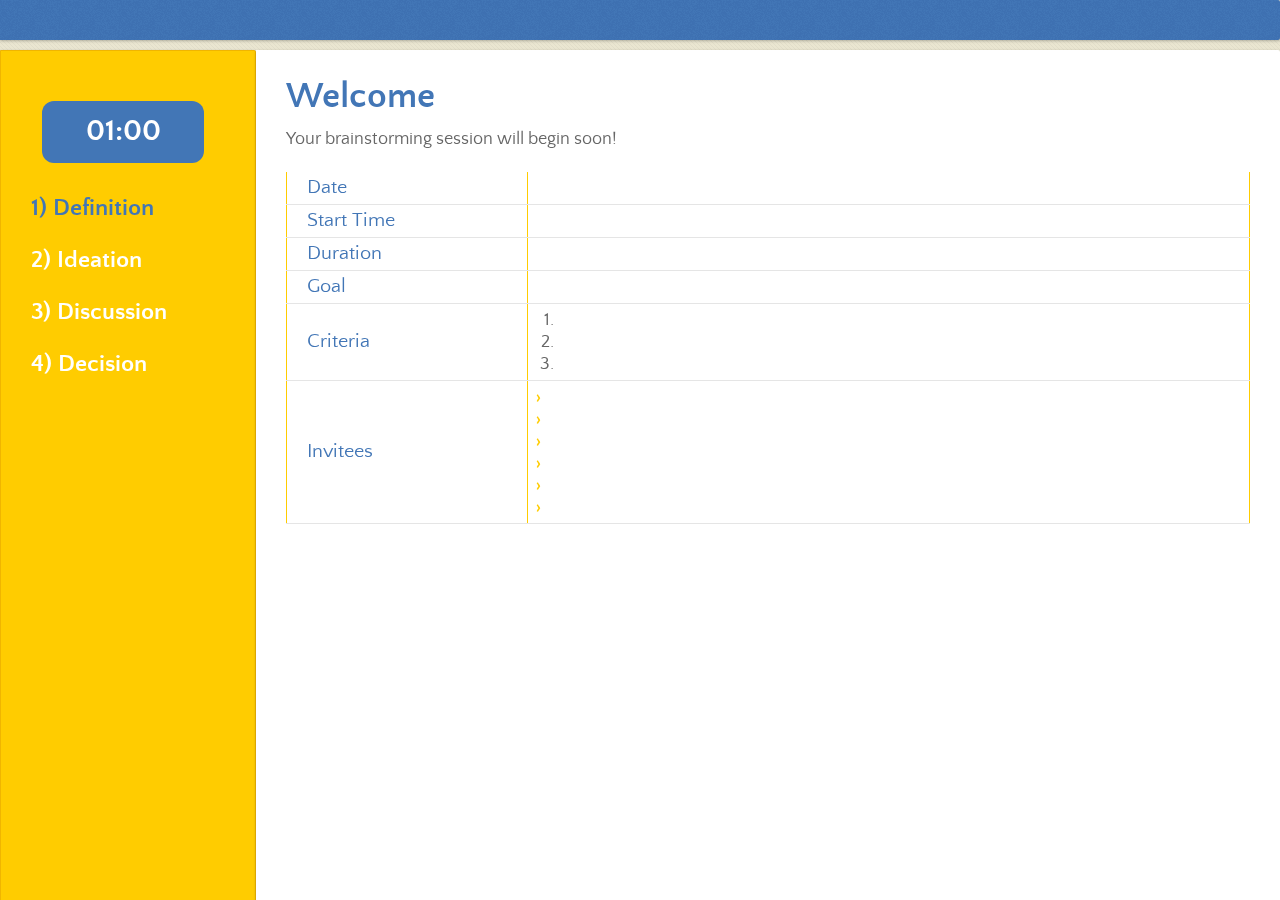
==== begin.html @ d7532181 "Create ideation page" ====
<!doctype html>
<html>
  <head>
    <meta charset="utf-8">
    <meta http-equiv="X-UA-Compatible" content="chrome=1">
    <title>Storm</title>
    <link rel="stylesheet" href="stylesheets/styles.css">
    <link rel="stylesheet" href="stylesheets/github-dark.css">
    <link rel="stylesheet" href="stylesheets/custom.css">
    <script src='https://cdn.firebase.com/js/client/2.2.1/firebase.js'></script>
    <script src="https://ajax.googleapis.com/ajax/libs/jquery/1.7.1/jquery.min.js"></script>
    <script src="javascripts/main.js"></script>
    <script src="javascripts/util.js"></script>
    <script src="javascripts/clock.js"></script>
    <!--[if lt IE 9]>
      <script src="//html5shiv.googlecode.com/svn/trunk/html5.js"></script>
    <![endif]-->
    <meta name="viewport" content="width=device-width, initial-scale=1, user-scalable=no">

  </head>
  <body>
    <div class="container">
      <div id="topbar">
        <span id="goal"></span>
      </div>
      <div id="sidebar">
        <div id="clock">01:00</div>
        <div id="definition" class="active stage">1) Definition</div>
        <div id="ideation" class="stage">2) Ideation</div>
        <div id="discussion" class="stage">3) Discussion</div>
        <div id="decision" class="stage">4) Decision</div>
      </div>
      <div id="main">
        <div id="section-title" class="section-title">Welcome</div>

        <div id="overview">
          Your brainstorming session will begin soon!
        </div>
        <br>

        <!-- Table of information -->
        <table class="info-table">
          <col width="25%">
          <tr>
            <td><label>Date</label></td>
            <td id="date"></td>
          </tr>
          <tr>
            <td><label>Start Time</label></td>
            <td id="time"></td>
          </tr>
          <tr>
            <td><label>Duration</label></td>
            <td id="duration"></td>
          </tr>
          <tr>
            <td><label>Goal</label></td>
            <td id="goal"></td>
          </tr>
          <tr>
            <td><label>Criteria</label></td>
            <td>
              <ol>
                <li id="criteria1"></li>
                <li id="criteria2"></li>
                <li id="criteria3"></li>
              </ol>
            </td>
          </tr>
          <tr>
            <td><label>Invitees</label></td>
            <td>
              <ul>
                <li id="email1"></li>
                <li id="email2"></li>
                <li id="email3"></li>
                <li id="email4"></li>
                <li id="email5"></li>
                <li id="email6"></li>
              </ul>
            </td>
          </tr>
        </table>

        <script>
          if (window.location.href.indexOf("creator=1") > -1) {
            $("#section-title").html("Success!");
            $("#overview").html(
              "Invite group members by sharing this link:<br>" + generateStormLink());
          }

          $("#definition").css("color", "#4276b6");

          var ref = new Firebase('https://sizzling-torch-4793.firebaseio.com/sessions/' + getFirebaseKey());

          ref.on("value", function(snapshot) {
            var session = snapshot.val();
            $("#date").html(session.date);
            $("#time").html(formatTime(session.time));
            initClock(session.time, session.duration);
            $("#duration").html(session.duration+" minutes");
            $("#goal").html(session.goal);
            $("#criteria1").html(session.criteria1);
            $("#criteria2").html(session.criteria2);
            $("#criteria3").html(session.criteria3);
            $("#email1").html(session.email1);
            $("#email2").html(session.email2);
            $("#email3").html(session.email3);
            $("#email4").html(session.email4);
            $("#email5").html(session.email5);
            $("#email6").html(session.email6);
          }, function (errorObject) {
            console.log("The read failed: " + errorObject.code);
          });
        </script>
      </div>
    </div>

    <div class="wrapper">

    </div>
    <!--[if !IE]><script>fixScale(document);</script><![endif]-->
    
  </body>
</html>
---- stylesheets/styles.css ----
/*
Leap Day for GitHub Pages
by Matt Graham
*/
@font-face {
  font-family: 'Quattrocento Sans';
  src: url("../fonts/quattrocentosans-bold-webfont.eot");
  src: url("../fonts/quattrocentosans-bold-webfont.eot?#iefix") format("embedded-opentype"), url("../fonts/quattrocentosans-bold-webfont.woff") format("woff"), url("../fonts/quattrocentosans-bold-webfont.ttf") format("truetype"), url("../fonts/quattrocentosans-bold-webfont.svg#QuattrocentoSansBold") format("svg");
  font-weight: bold;
  font-style: normal;
}

@font-face {
  font-family: 'Quattrocento Sans';
  src: url("../fonts/quattrocentosans-bolditalic-webfont.eot");
  src: url("../fonts/quattrocentosans-bolditalic-webfont.eot?#iefix") format("embedded-opentype"), url("../fonts/quattrocentosans-bolditalic-webfont.woff") format("woff"), url("../fonts/quattrocentosans-bolditalic-webfont.ttf") format("truetype"), url("../fonts/quattrocentosans-bolditalic-webfont.svg#QuattrocentoSansBoldItalic") format("svg");
  font-weight: bold;
  font-style: italic;
}

@font-face {
  font-family: 'Quattrocento Sans';
  src: url("../fonts/quattrocentosans-italic-webfont.eot");
  src: url("../fonts/quattrocentosans-italic-webfont.eot?#iefix") format("embedded-opentype"), url("../fonts/quattrocentosans-italic-webfont.woff") format("woff"), url("../fonts/quattrocentosans-italic-webfont.ttf") format("truetype"), url("../fonts/quattrocentosans-italic-webfont.svg#QuattrocentoSansItalic") format("svg");
  font-weight: normal;
  font-style: italic;
}

@font-face {
  font-family: 'Quattrocento Sans';
  src: url("../fonts/quattrocentosans-regular-webfont.eot");
  src: url("../fonts/quattrocentosans-regular-webfont.eot?#iefix") format("embedded-opentype"), url("../fonts/quattrocentosans-regular-webfont.woff") format("woff"), url("../fonts/quattrocentosans-regular-webfont.ttf") format("truetype"), url("../fonts/quattrocentosans-regular-webfont.svg#QuattrocentoSansRegular") format("svg");
  font-weight: normal;
  font-style: normal;
}

@font-face {
  font-family: 'Copse';
  src: url("../fonts/copse-regular-webfont.eot");
  src: url("../fonts/copse-regular-webfont.eot?#iefix") format("embedded-opentype"), url("../fonts/copse-regular-webfont.woff") format("woff"), url("../fonts/copse-regular-webfont.ttf") format("truetype"), url("../fonts/copse-regular-webfont.svg#CopseRegular") format("svg");
  font-weight: normal;
  font-style: normal;
}

/* normalize.css 2012-02-07T12:37 UTC - https://github.com/necolas/normalize.css */
/* =============================================================================
   HTML5 display definitions
   ========================================================================== */
/*
 * Corrects block display not defined in IE6/7/8/9 & FF3
 */
article,
aside,
details,
figcaption,
figure,
footer,
header,
hgroup,
nav,
section,
summary {
  display: block;
}

/*
 * Corrects inline-block display not defined in IE6/7/8/9 & FF3
 */
audio,
canvas,
video {
  display: inline-block;
  *display: inline;
  *zoom: 1;
}

/*
 * Prevents modern browsers from displaying 'audio' without controls
 */
audio:not([controls]) {
  display: none;
}

/*
 * Addresses styling for 'hidden' attribute not present in IE7/8/9, FF3, S4
 * Known issue: no IE6 support
 */
[hidden] {
  display: none;
}

/* =============================================================================
   Base
   ========================================================================== */
/*
 * 1. Corrects text resizing oddly in IE6/7 when body font-size is set using em units
 *    http://clagnut.com/blog/348/#c790
 * 2. Prevents iOS text size adjust after orientation change, without disabling user zoom
 *    www.456bereastreet.com/archive/201012/controlling_text_size_in_safari_for_ios_without_disabling_user_zoom/
 */
html {
  font-size: 100%;
  /* 1 */
  -webkit-text-size-adjust: 100%;
  /* 2 */
  -ms-text-size-adjust: 100%;
  /* 2 */
}

/*
 * Addresses font-family inconsistency between 'textarea' and other form elements.
 */
html,
button,
input,
select,
textarea {
  font-family: sans-serif;
}

/*
 * Addresses margins handled incorrectly in IE6/7
 */
body {
  margin: 0;
}

/* =============================================================================
   Links
   ========================================================================== */
/*
 * Addresses outline displayed oddly in Chrome
 */
a:focus {
  outline: thin dotted;
}

/*
 * Improves readability when focused and also mouse hovered in all browsers
 * people.opera.com/patrickl/experiments/keyboard/test
 */
a:hover,
a:active {
  outline: 0;
}

/* =============================================================================
   Typography
   ========================================================================== */
/*
 * Addresses font sizes and margins set differently in IE6/7
 * Addresses font sizes within 'section' and 'article' in FF4+, Chrome, S5
 */
h1 {
  font-size: 2em;
  margin: 0.67em 0;
}

h2 {
  font-size: 1.5em;
  margin: 0.83em 0;
}

h3 {
  font-size: 1.17em;
  margin: 1em 0;
}

h4 {
  font-size: 1em;
  margin: 1.33em 0;
}

h5 {
  font-size: 0.83em;
  margin: 1.67em 0;
}

h6 {
  font-size: 0.75em;
  margin: 2.33em 0;
}

/*
 * Addresses styling not present in IE7/8/9, S5, Chrome
 */
abbr[title] {
  border-bottom: 1px dotted;
}

/*
 * Addresses style set to 'bolder' in FF3+, S4/5, Chrome
*/
b,
strong {
  font-weight: bold;
}

blockquote {
  margin: 1em 40px;
}

/*
 * Addresses styling not present in S5, Chrome
 */
dfn {
  font-style: italic;
}

/*
 * Addresses styling not present in IE6/7/8/9
 */
mark {
  background: #ff0;
  color: #000;
}

/*
 * Addresses margins set differently in IE6/7
 */
p,
pre {
  margin: 1em 0;
}

/*
 * Corrects font family set oddly in IE6, S4/5, Chrome
 * en.wikipedia.org/wiki/User:Davidgothberg/Test59
 */
pre,
code,
kbd,
samp {
  font-family: monospace, serif;
  _font-family: 'courier new', monospace;
  font-size: 1em;
}

/*
 * 1. Addresses CSS quotes not supported in IE6/7
 * 2. Addresses quote property not supported in S4
 */
/* 1 */
q {
  quotes: none;
}

/* 2 */
q:before,
q:after {
  content: '';
  content: none;
}

small {
  font-size: 75%;
}

/*
 * Prevents sub and sup affecting line-height in all browsers
 * gist.github.com/413930
 */
sub,
sup {
  font-size: 75%;
  line-height: 0;
  position: relative;
  vertical-align: baseline;
}

sup {
  top: -0.5em;
}

sub {
  bottom: -0.25em;
}

/* =============================================================================
   Lists
   ========================================================================== */
/*
 * Addresses margins set differently in IE6/7
 */
dl,
menu,
ol,
ul {
  margin: 1em 0;
}

dd {
  margin: 0 0 0 40px;
}

/*
 * Addresses paddings set differently in IE6/7
 */
menu,
ol,
ul {
  padding: 0 0 0 40px;
}

/*
 * Corrects list images handled incorrectly in IE7
 */
nav ul,
nav ol {
  list-style: none;
  list-style-image: none;
}

/* =============================================================================
   Embedded content
   ========================================================================== */
/*
 * 1. Removes border when inside 'a' element in IE6/7/8/9, FF3
 * 2. Improves image quality when scaled in IE7
 *    code.flickr.com/blog/2008/11/12/on-ui-quality-the-little-things-client-side-image-resizing/
 */
img {
  border: 0;
  /* 1 */
  -ms-interpolation-mode: bicubic;
  /* 2 */
}

/*
 * Corrects overflow displayed oddly in IE9
 */
svg:not(:root) {
  overflow: hidden;
}

/* =============================================================================
   Figures
   ========================================================================== */
/*
 * Addresses margin not present in IE6/7/8/9, S5, O11
 */
figure {
  margin: 0;
}

/* =============================================================================
   Forms
   ========================================================================== */
/*
 * Corrects margin displayed oddly in IE6/7
 */
form {
  margin: 0;
}

/*
 * Define consistent border, margin, and padding
 */
fieldset {
  border: 1px solid #c0c0c0;
  margin: 0 2px;
  padding: 0.35em 0.625em 0.75em;
}

/*
 * 1. Corrects color not being inherited in IE6/7/8/9
 * 2. Corrects text not wrapping in FF3 
 * 3. Corrects alignment displayed oddly in IE6/7
 */
legend {
  border: 0;
  /* 1 */
  padding: 0;
  white-space: normal;
  /* 2 */
  *margin-left: -7px;
  /* 3 */
}

/*
 * 1. Corrects font size not being inherited in all browsers
 * 2. Addresses margins set differently in IE6/7, FF3+, S5, Chrome
 * 3. Improves appearance and consistency in all browsers
 */
button,
input,
select,
textarea {
  font-size: 100%;
  /* 1 */
  margin: 0;
  /* 2 */
  vertical-align: baseline;
  /* 3 */
  *vertical-align: middle;
  /* 3 */
}

/*
 * Addresses FF3/4 setting line-height on 'input' using !important in the UA stylesheet
 */
button,
input {
  line-height: normal;
  /* 1 */
}

/*
 * 1. Improves usability and consistency of cursor style between image-type 'input' and others
 * 2. Corrects inability to style clickable 'input' types in iOS
 * 3. Removes inner spacing in IE7 without affecting normal text inputs
 *    Known issue: inner spacing remains in IE6
 */
button,
input[type="button"],
input[type="reset"],
input[type="submit"] {
  cursor: pointer;
  /* 1 */
  -webkit-appearance: button;
  /* 2 */
  *overflow: visible;
  /* 3 */
}

/*
 * Re-set default cursor for disabled elements
 */
button[disabled],
input[disabled] {
  cursor: default;
}

/*
 * 1. Addresses box sizing set to content-box in IE8/9
 * 2. Removes excess padding in IE8/9
 * 3. Removes excess padding in IE7
      Known issue: excess padding remains in IE6
 */
input[type="checkbox"],
input[type="radio"] {
  box-sizing: border-box;
  /* 1 */
  padding: 0;
  /* 2 */
  *height: 13px;
  /* 3 */
  *width: 13px;
  /* 3 */
}

/*
 * 1. Addresses appearance set to searchfield in S5, Chrome
 * 2. Addresses box-sizing set to border-box in S5, Chrome (include -moz to future-proof)
 */
input[type="search"] {
  -webkit-appearance: textfield;
  /* 1 */
  -moz-box-sizing: content-box;
  -webkit-box-sizing: content-box;
  /* 2 */
  box-sizing: content-box;
}

/*
 * Removes inner padding and search cancel button in S5, Chrome on OS X
 */
input[type="search"]::-webkit-search-decoration,
input[type="search"]::-webkit-search-cancel-button {
  -webkit-appearance: none;
}

/*
 * Removes inner padding and border in FF3+
 * www.sitepen.com/blog/2008/05/14/the-devils-in-the-details-fixing-dojos-toolbar-buttons/
 */
button::-moz-focus-inner,
input::-moz-focus-inner {
  border: 0;
  padding: 0;
}

/*
 * 1. Removes default vertical scrollbar in IE6/7/8/9
 * 2. Improves readability and alignment in all browsers
 */
textarea {
  overflow: auto;
  /* 1 */
  vertical-align: top;
  /* 2 */
}

/* =============================================================================
   Tables
   ========================================================================== */
/*
 * Remove most spacing between table cells
 */
table {
  border-collapse: collapse;
  border-spacing: 0;
}

body {
  font: 14px/22px "Quattrocento Sans", "Helvetica Neue", Helvetica, Arial, sans-serif;
  color: #666;
  font-weight: 300;
  margin: 0px;
  padding: 0px 0 20px 0px;
  background: url(../images/body-background.png) #eae6d1;
}

h1, h2, h3, h4, h5, h6 {
  color: #333;
  margin: 0 0 10px;
}

p, ul, ol, table, pre, dl {
  margin: 0 0 20px;
}

h1, h2, h3 {
  line-height: 1.1;
}

h1 {
  font-size: 28px;
}

h2 {
  font-size: 24px;
  color: #393939;
}

h3, h4, h5, h6 {
  color: #666666;
}

h3 {
  font-size: 18px;
  line-height: 24px;
}

a {
  color: #3399cc;
  font-weight: 400;
  text-decoration: none;
}

a small {
  font-size: 11px;
  color: #666;
  margin-top: -0.6em;
  display: block;
}

ul {
  list-style-image: url("../images/bullet.png");
}

strong {
  font-weight: bold;
  color: #333;
}

.wrapper {
  width: 650px;
  margin: 0 auto;
  position: relative;
}

section img {
  max-width: 100%;
}

blockquote {
  border-left: 1px solid #ffcc00;
  margin: 0;
  padding: 0 0 0 20px;
  font-style: italic;
}

code {
  font-family: "Lucida Sans", Monaco, Bitstream Vera Sans Mono, Lucida Console, Terminal;
  font-size: 13px;
  color: #efefef;
  text-shadow: 0px 1px 0px #000;
  margin: 0 4px;
  padding: 2px 6px;
  background: #333;
  -moz-border-radius: 2px;
  -webkit-border-radius: 2px;
  -o-border-radius: 2px;
  -ms-border-radius: 2px;
  -khtml-border-radius: 2px;
  border-radius: 2px;
}

pre {
  padding: 8px 15px;
  background: #333333;
  -moz-border-radius: 3px;
  -webkit-border-radius: 3px;
  -o-border-radius: 3px;
  -ms-border-radius: 3px;
  -khtml-border-radius: 3px;
  border-radius: 3px;
  border: 1px solid #c7c7c7;
  overflow: auto;
  overflow-y: hidden;
}
pre code {
  margin: 0px;
  padding: 0px;
}

table {
  width: 100%;
  border-collapse: collapse;
}

th {
  text-align: left;
  padding: 5px 10px;
  border-bottom: 1px solid #e5e5e5;
  color: #444;
}

td {
  text-align: left;
  padding: 5px 10px;
  border-bottom: 1px solid #e5e5e5;
  border-right: 1px solid #ffcc00;
}
td:first-child {
  border-left: 1px solid #ffcc00;
}

hr {
  border: 0;
  outline: none;
  height: 11px;
  background: transparent url("../images/hr.gif") center center repeat-x;
  margin: 0 0 20px;
}

dt {
  color: #444;
  font-weight: 700;
}

header {
  padding: 25px 20px 40px 20px;
  margin: 0;
  position: fixed;
  top: 0;
  left: 0;
  right: 0;
  width: 100%;
  text-align: center;
  background: url(../images/background.png) #4276b6;
  -moz-box-shadow: 1px 0px 2px rgba(0, 0, 0, 0.75);
  -webkit-box-shadow: 1px 0px 2px rgba(0, 0, 0, 0.75);
  -o-box-shadow: 1px 0px 2px rgba(0, 0, 0, 0.75);
  box-shadow: 1px 0px 2px rgba(0, 0, 0, 0.75);
  z-index: 99;
  -webkit-font-smoothing: antialiased;
  min-height: 76px;
}
header h1 {
  font: 40px/48px "Copse", "Helvetica Neue", Helvetica, Arial, sans-serif;
  color: #f3f3f3;
  text-shadow: 0px 2px 0px #235796;
  margin: 0px;
  white-space: nowrap;
  overflow: hidden;
  text-overflow: ellipsis;
  -o-text-overflow: ellipsis;
  -ms-text-overflow: ellipsis;
}
header p {
  color: #d8d8d8;
  text-shadow: rgba(0, 0, 0, 0.2) 0 1px 0;
  font-size: 18px;
  margin: 0px;
}

#banner {
  z-index: 100;
  left: 0;
  right: 50%;
  height: 50px;
  margin-right: -382px;
  position: fixed;
  top: 115px;
  background: #ffcc00;
  border: 1px solid #f0b500;
  -moz-box-shadow: 0px 1px 3px rgba(0, 0, 0, 0.25);
  -webkit-box-shadow: 0px 1px 3px rgba(0, 0, 0, 0.25);
  -o-box-shadow: 0px 1px 3px rgba(0, 0, 0, 0.25);
  box-shadow: 0px 1px 3px rgba(0, 0, 0, 0.25);
  -moz-border-radius: 0px 2px 2px 0px;
  -webkit-border-radius: 0px 2px 2px 0px;
  -o-border-radius: 0px 2px 2px 0px;
  -ms-border-radius: 0px 2px 2px 0px;
  -khtml-border-radius: 0px 2px 2px 0px;
  border-radius: 0px 2px 2px 0px;
  padding-right: 10px;
}
#banner .button {
  border: 1px solid #dba500;
  background: -webkit-gradient(linear, 50% 0%, 50% 100%, color-stop(0%, #ffe788), color-stop(100%, #ffce38));
  background: -webkit-linear-gradient(#ffe788, #ffce38);
  background: -moz-linear-gradient(#ffe788, #ffce38);
  background: -o-linear-gradient(#ffe788, #ffce38);
  background: -ms-linear-gradient(#ffe788, #ffce38);
  background: linear-gradient(#ffe788, #ffce38);
  -moz-border-radius: 2px;
  -webkit-border-radius: 2px;
  -o-border-radius: 2px;
  -ms-border-radius: 2px;
  -khtml-border-radius: 2px;
  border-radius: 2px;
  -moz-box-shadow: inset 0px 1px 0px rgba(255, 255, 255, 0.4), 0px 1px 1px rgba(0, 0, 0, 0.1);
  -webkit-box-shadow: inset 0px 1px 0px rgba(255, 255, 255, 0.4), 0px 1px 1px rgba(0, 0, 0, 0.1);
  -o-box-shadow: inset 0px 1px 0px rgba(255, 255, 255, 0.4), 0px 1px 1px rgba(0, 0, 0, 0.1);
  box-shadow: inset 0px 1px 0px rgba(255, 255, 255, 0.4), 0px 1px 1px rgba(0, 0, 0, 0.1);
  background-color: #FFE788;
  margin-left: 5px;
  padding: 10px 12px;
  margin-top: 6px;
  line-height: 14px;
  font-size: 14px;
  color: #333;
  font-weight: bold;
  display: inline-block;
  text-align: center;
}
#banner .button:hover {
  background: -webkit-gradient(linear, 50% 0%, 50% 100%, color-stop(0%, #ffe788), color-stop(100%, #ffe788));
  background: -webkit-linear-gradient(#ffe788, #ffe788);
  background: -moz-linear-gradient(#ffe788, #ffe788);
  background: -o-linear-gradient(#ffe788, #ffe788);
  background: -ms-linear-gradient(#ffe788, #ffe788);
  background: linear-gradient(#ffe788, #ffe788);
  background-color: #ffeca0;
}
#banner .fork {
  position: fixed;
  left: 50%;
  margin-left: -325px;
  padding: 10px 12px;
  margin-top: 6px;
  line-height: 14px;
  font-size: 14px;
  background-color: #FFE788;
}
#banner .downloads {
  float: right;
  margin: 0 45px 0 0;
}
#banner .downloads span {
  float: left;
  line-height: 52px;
  font-size: 90%;
  color: #9d7f0d;
  text-transform: uppercase;
  text-shadow: rgba(255, 255, 255, 0.2) 0 1px 0;
}
#banner ul {
  list-style: none;
  height: 40px;
  padding: 0;
  float: left;
  margin-left: 10px;
}
#banner ul li {
  display: inline;
}
#banner ul li a.button {
  background-color: #FFE788;
}
#banner #logo {
  position: absolute;
  height: 36px;
  width: 36px;
  right: 7px;
  top: 7px;
  display: block;
  background: url(../images/octocat-logo.png);
}

section {
  width: 590px;
  padding: 30px 30px 50px 30px;
  margin: 20px 0;
  margin-top: 190px;
  position: relative;
  background: #fbfbfb;
  -moz-border-radius: 3px;
  -webkit-border-radius: 3px;
  -o-border-radius: 3px;
  -ms-border-radius: 3px;
  -khtml-border-radius: 3px;
  border-radius: 3px;
  border: 1px solid #cbcbcb;
  -moz-box-shadow: 0px 1px 2px rgba(0, 0, 0, 0.09), inset 0px 0px 2px 2px rgba(255, 255, 255, 0.5), inset 0 0 5px 5px rgba(255, 255, 255, 0.4);
  -webkit-box-shadow: 0px 1px 2px rgba(0, 0, 0, 0.09), inset 0px 0px 2px 2px rgba(255, 255, 255, 0.5), inset 0 0 5px 5px rgba(255, 255, 255, 0.4);
  -o-box-shadow: 0px 1px 2px rgba(0, 0, 0, 0.09), inset 0px 0px 2px 2px rgba(255, 255, 255, 0.5), inset 0 0 5px 5px rgba(255, 255, 255, 0.4);
  box-shadow: 0px 1px 2px rgba(0, 0, 0, 0.09), inset 0px 0px 2px 2px rgba(255, 255, 255, 0.5), inset 0 0 5px 5px rgba(255, 255, 255, 0.4);
}

small {
  font-size: 12px;
}

nav {
  width: 230px;
  position: fixed;
  top: 220px;
  left: 50%;
  margin-left: -580px;
  text-align: right;
}
nav ul {
  list-style: none;
  list-style-image: none;
  font-size: 14px;
  line-height: 24px;
}
nav ul li {
  padding: 5px 0px;
  line-height: 16px;
}
nav ul li.tag-h1 {
  font-size: 1.2em;
}
nav ul li.tag-h1 a {
  font-weight: bold;
  color: #333;
}
nav ul li.tag-h2 + .tag-h1 {
  margin-top: 10px;
}
nav ul a {
  color: #666;
}
nav ul a:hover {
  color: #999;
}

footer {
  width: 180px;
  position: fixed;
  left: 50%;
  margin-left: -530px;
  bottom: 20px;
  text-align: right;
  line-height: 16px;
}

@media print, screen and (max-width: 1060px) {
  div.wrapper {
    width: auto;
    margin: 0;
  }

  nav {
    display: none;
  }

  header, section, footer {
    float: none;
  }
  header h1, section h1, footer h1 {
    white-space: nowrap;
    overflow: hidden;
    text-overflow: ellipsis;
    -o-text-overflow: ellipsis;
    -ms-text-overflow: ellipsis;
  }

  #banner {
    width: 100%;
  }
  #banner .downloads {
    margin-right: 60px;
  }
  #banner #logo {
    margin-right: 15px;
  }

  section {
    border: 1px solid #e5e5e5;
    border-width: 1px 0;
    padding: 20px auto;
    margin: 190px auto 20px;
    max-width: 600px;
  }

  footer {
    text-align: center;
    margin: 20px auto;
    position: relative;
    left: auto;
    bottom: auto;
    width: auto;
  }
}
@media print, screen and (max-width: 720px) {
  body {
    word-wrap: break-word;
  }

  header {
    padding: 20px 20px;
    margin: 0;
  }
  header h1 {
    font-size: 32px;
    white-space: nowrap;
    overflow: hidden;
    text-overflow: ellipsis;
    -o-text-overflow: ellipsis;
    -ms-text-overflow: ellipsis;
  }
  header p {
    display: none;
  }

  #banner {
    top: 80px;
  }
  #banner .fork {
    float: left;
    display: inline-block;
    margin-left: 0px;
    position: fixed;
    left: 20px;
  }

  section {
    margin-top: 130px;
    margin-bottom: 0px;
    width: auto;
  }

  header ul, header p.view {
    position: static;
  }
}
@media print, screen and (max-width: 480px) {
  header {
    position: relative;
    padding: 5px 0px;
    min-height: 0px;
  }
  header h1 {
    font-size: 24px;
    white-space: nowrap;
    overflow: hidden;
    text-overflow: ellipsis;
    -o-text-overflow: ellipsis;
    -ms-text-overflow: ellipsis;
  }

  section {
    margin-top: 5px;
  }

  #banner {
    display: none;
  }

  header ul {
    display: none;
  }
}
@media print {
  body {
    padding: 0.4in;
    font-size: 12pt;
    color: #444;
  }
}
@media print, screen and (max-height: 680px) {
  footer {
    text-align: center;
    margin: 20px auto;
    position: relative;
    left: auto;
    bottom: auto;
    width: auto;
  }
}
@media print, screen and (max-height: 480px) {
  nav {
    display: none;
  }

  footer {
    text-align: center;
    margin: 20px auto;
    position: relative;
    left: auto;
    bottom: auto;
    width: auto;
  }
}
---- stylesheets/github-dark.css ----
/*
   Copyright 2014 GitHub Inc.

   Licensed under the Apache License, Version 2.0 (the "License");
   you may not use this file except in compliance with the License.
   You may obtain a copy of the License at

       http://www.apache.org/licenses/LICENSE-2.0

   Unless required by applicable law or agreed to in writing, software
   distributed under the License is distributed on an "AS IS" BASIS,
   WITHOUT WARRANTIES OR CONDITIONS OF ANY KIND, either express or implied.
   See the License for the specific language governing permissions and
   limitations under the License.

*/

.pl-c /* comment */ {
  color: #969896;
}

.pl-c1      /* constant, markup.raw, meta.diff.header, meta.module-reference, meta.property-name, support, support.constant, support.variable, variable.other.constant */,
.pl-s .pl-v /* string variable */ {
  color: #0099cd;
}

.pl-e  /* entity */,
.pl-en /* entity.name */ {
  color: #9774cb;
}

.pl-s .pl-s1 /* string source */,
.pl-smi      /* storage.modifier.import, storage.modifier.package, storage.type.java, variable.other, variable.parameter.function */ {
  color: #ddd;
}

.pl-ent /* entity.name.tag */ {
  color: #7bcc72;
}

.pl-k /* keyword, storage, storage.type */ {
  color: #cc2372;
}

.pl-pds              /* punctuation.definition.string, string.regexp.character-class */,
.pl-s                /* string */,
.pl-s .pl-pse .pl-s1 /* string punctuation.section.embedded source */,
.pl-sr               /* string.regexp */,
.pl-sr .pl-cce       /* string.regexp constant.character.escape */,
.pl-sr .pl-sra       /* string.regexp string.regexp.arbitrary-repitition */,
.pl-sr .pl-sre       /* string.regexp source.ruby.embedded */ {
  color: #3c66e2;
}

.pl-v /* variable */ {
  color: #fb8764;
}

.pl-id /* invalid.deprecated */ {
  color: #e63525;
}

.pl-ii /* invalid.illegal */ {
  background-color: #e63525;
  color: #f8f8f8;
}

.pl-sr .pl-cce /* string.regexp constant.character.escape */ {
  color: #7bcc72;
  font-weight: bold;
}

.pl-ml /* markup.list */ {
  color: #c26b2b;
}

.pl-mh        /* markup.heading */,
.pl-mh .pl-en /* markup.heading entity.name */,
.pl-ms        /* meta.separator */ {
  color: #264ec5;
  font-weight: bold;
}

.pl-mq /* markup.quote */ {
  color: #00acac;
}

.pl-mi /* markup.italic */ {
  color: #ddd;
  font-style: italic;
}

.pl-mb /* markup.bold */ {
  color: #ddd;
  font-weight: bold;
}

.pl-md /* markup.deleted, meta.diff.header.from-file */ {
  background-color: #ffecec;
  color: #bd2c00;
}

.pl-mi1 /* markup.inserted, meta.diff.header.to-file */ {
  background-color: #eaffea;
  color: #55a532;
}

.pl-mdr /* meta.diff.range */ {
  color: #9774cb;
  font-weight: bold;
}

.pl-mo /* meta.output */ {
  color: #264ec5;
}
---- stylesheets/custom.css ----
.button {
  border: 1px solid #dba500;
  background: -webkit-gradient(linear, 50% 0%, 50% 100%, color-stop(0%, #ffe788), color-stop(100%, #ffce38));
  background: -webkit-linear-gradient(#ffe788, #ffce38);
  background: -moz-linear-gradient(#ffe788, #ffce38);
  background: -o-linear-gradient(#ffe788, #ffce38);
  background: -ms-linear-gradient(#ffe788, #ffce38);
  background: linear-gradient(#ffe788, #ffce38);
  -moz-border-radius: 2px;
  -webkit-border-radius: 2px;
  -o-border-radius: 2px;
  -ms-border-radius: 2px;
  -khtml-border-radius: 2px;
  border-radius: 2px;
  -moz-box-shadow: inset 0px 1px 0px rgba(255, 255, 255, 0.4), 0px 1px 1px rgba(0, 0, 0, 0.1);
  -webkit-box-shadow: inset 0px 1px 0px rgba(255, 255, 255, 0.4), 0px 1px 1px rgba(0, 0, 0, 0.1);
  -o-box-shadow: inset 0px 1px 0px rgba(255, 255, 255, 0.4), 0px 1px 1px rgba(0, 0, 0, 0.1);
  box-shadow: inset 0px 1px 0px rgba(255, 255, 255, 0.4), 0px 1px 1px rgba(0, 0, 0, 0.1);
  background-color: #FFE788;
  margin-left: 5px;
  padding: 10px 12px;
  margin-top: 6px;
  line-height: 14px;
  font-size: 14px;
  color: #333;
  font-weight: bold;
  display: inline-block;
  text-align: center;
  float: left;
  margin: 0 45px 0 0;
}

.big-button {
  font-size: 18px;
  padding: 4px 16px;
  margin-top: 6px;
  line-height: 14px;
}

.big-button:hover {
  background: -webkit-gradient(linear, 50% 0%, 50% 100%, color-stop(0%, #ffe788), color-stop(100%, #ffe788));
  background: -webkit-linear-gradient(#ffe788, #ffe788);
  background: -moz-linear-gradient(#ffe788, #ffe788);
  background: -o-linear-gradient(#ffe788, #ffe788);
  background: -ms-linear-gradient(#ffe788, #ffe788);
  background: linear-gradient(#ffe788, #ffe788);
  background-color: #ffeca0;
}

.big-button span {
  float: left;
  line-height: 52px;
  font-size: 90%;
  color: #9d7f0d;
  text-transform: uppercase;
  text-shadow: rgba(255, 255, 255, 0.2) 0 1px 0;
}

input {
  margin-left: 10px;
  margin-top: 8px;
}

label {
  font-size: 20px;
  color: #4276b6;
  margin: 10px;
  /* ffcc00  is a yellow text */
}

.section-title {
  font-size: 36px;
  font-weight: bold;
  color: #4276b6;
  margin-top: 6px;
  margin-bottom: 20px;
}

.info-table ol {
  margin: 0px;
  padding-left: 20px;
}

.info-table ul {
  margin: 0px;
  padding-left: 10px;
}

a.invisible {
  text-decoration: none;
  color: white;
}

.container {
  position: relative;
  padding: 0 0 0 0;
}

#topbar {
  z-index: 101;
  left: 0%;
  right: 0%;
  height: auto;/*50px;*/
  position: fixed;
  background: url(../images/background.png) #4276b6;
  -moz-box-shadow: 0px 1px 3px rgba(0, 0, 0, 0.25);
  -webkit-box-shadow: 0px 1px 3px rgba(0, 0, 0, 0.25);
  -o-box-shadow: 0px 1px 3px rgba(0, 0, 0, 0.25);
  box-shadow: 0px 1px 3px rgba(0, 0, 0, 0.25);
  -moz-border-radius: 0px 2px 2px 0px;
  -webkit-border-radius: 0px 2px 2px 0px;
  -o-border-radius: 0px 2px 2px 0px;
  -ms-border-radius: 0px 2px 2px 0px;
  -khtml-border-radius: 0px 2px 2px 0px;
  border-radius: 0px 2px 2px 0px;
  padding: 20px;
  font-size: 18px;
  color: #ffffff;
}

#sidebar {
  z-index: 100;
  left: 0;
  right: 80%;
  height: 100vh;
  top: 50px;
  position: fixed; /* absolute or relative */
  background: #ffcc00;
  border: 1px solid #f0b500;
  -moz-box-shadow: 0px 1px 3px rgba(0, 0, 0, 0.25);
  -webkit-box-shadow: 0px 1px 3px rgba(0, 0, 0, 0.25);
  -o-box-shadow: 0px 1px 3px rgba(0, 0, 0, 0.25);
  box-shadow: 0px 1px 3px rgba(0, 0, 0, 0.25);
  -moz-border-radius: 0px 2px 2px 0px;
  -webkit-border-radius: 0px 2px 2px 0px;
  -o-border-radius: 0px 2px 2px 0px;
  -ms-border-radius: 0px 2px 2px 0px;
  -khtml-border-radius: 0px 2px 2px 0px;
  border-radius: 0px 2px 2px 0px;
  padding-right: 10px;
  padding-top: 50px;
}

#main {
  z-index: 100;
  left: 20%;
  right: 0%;
  margin-top: 50px;
  height: 100vh;
  padding: 30px;
  position: fixed;
  background: #ffffff;
  -moz-box-shadow: 0px 1px 3px rgba(0, 0, 0, 0.25);
  -webkit-box-shadow: 0px 1px 3px rgba(0, 0, 0, 0.25);
  -o-box-shadow: 0px 1px 3px rgba(0, 0, 0, 0.25);
  box-shadow: 0px 1px 3px rgba(0, 0, 0, 0.25);
  -moz-border-radius: 0px 2px 2px 0px;
  -webkit-border-radius: 0px 2px 2px 0px;
  -o-border-radius: 0px 2px 2px 0px;
  -ms-border-radius: 0px 2px 2px 0px;
  -khtml-border-radius: 0px 2px 2px 0px;
  border-radius: 0px 2px 2px 0px;
  font-size: 18px;
}
/*
#topbar {
  border: 1px solid #000;
  width: 100%;
  height: 50px; 
  background: #ff0000;
}

#sidebar {
  position: absolute;
  top:0; bottom:0; left:0;
  margin-top: 50px;
  width: 150px;
  background: #00ff00;
}

#main {
  border: 1px solid #000;
  height: 100%;
  left: 20%;
  background: #0000ff;
}*/

.stage {
  font-size: 24px;
  font-weight: bold;
  color: white;
  padding: 15px 30px;
}

.active.stage {
  color: #4276b6;
}

#clock {
  font-size: 30px;
  font-weight: bold;
  text-align: center;
  vertical-align: middle;
  color: white;
  padding: 20px;
  background-color: #4276b6;
  width: 50%;
  margin: 0 auto;
  margin-bottom: 20px;
  border-radius: 12px;
}
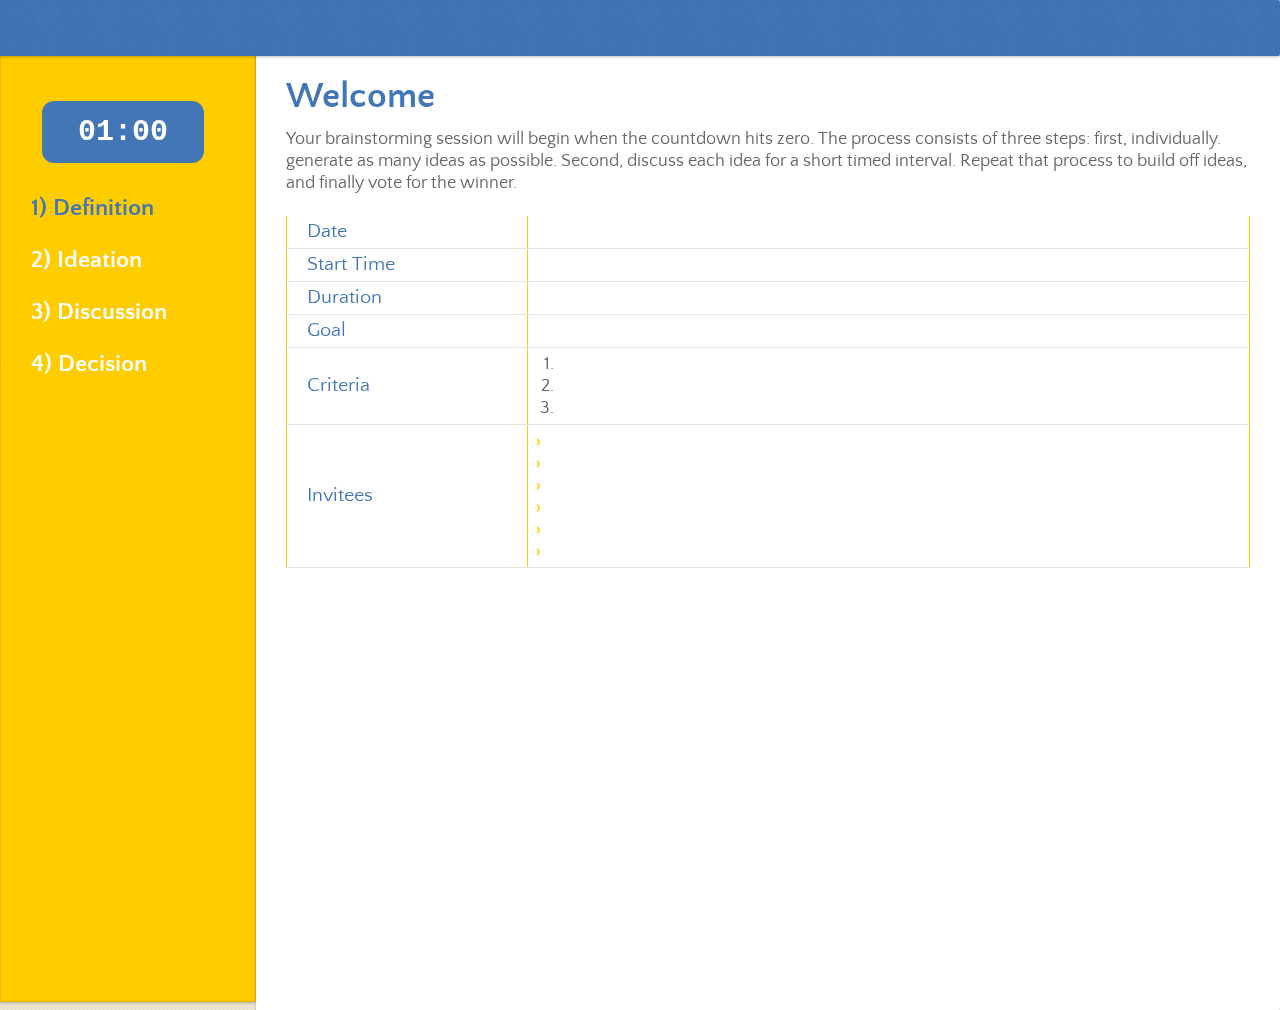
==== commit dc36e1a2: "Ideation form, timer finish actions, bug fixes" ====
--- a/begin.html
+++ b/begin.html
@@ -34,7 +34,7 @@
         <div id="section-title" class="section-title">Welcome</div>
 
         <div id="overview">
-          Your brainstorming session will begin soon!
+          Your brainstorming session will begin when the countdown hits zero. The process consists of three steps: first, individually. generate as many ideas as possible. Second, discuss each idea for a short timed interval. Repeat that process to build off ideas, and finally vote for the winner.
         </div>
         <br>
 
@@ -89,15 +89,14 @@
               "Invite group members by sharing this link:<br>" + generateStormLink());
           }
 
-          $("#definition").css("color", "#4276b6");
-
-          var ref = new Firebase('https://sizzling-torch-4793.firebaseio.com/sessions/' + getFirebaseKey());
+          var key = getFirebaseKey();
+          var ref = new Firebase(getStormSessionUrl(key));
 
           ref.on("value", function(snapshot) {
             var session = snapshot.val();
             $("#date").html(session.date);
             $("#time").html(formatTime(session.time));
-            initClock(session.time, session.duration);
+            initBeginClock(session.date, session.time, session.duration);
             $("#duration").html(session.duration+" minutes");
             $("#goal").html(session.goal);
             $("#criteria1").html(session.criteria1);
--- a/stylesheets/custom.css
+++ b/stylesheets/custom.css
@@ -100,7 +100,8 @@
   z-index: 101;
   left: 0%;
   right: 0%;
-  height: auto;/*50px;*/
+  height: auto;
+  min-height: 16px;
   position: fixed;
   background: url(../images/background.png) #4276b6;
   -moz-box-shadow: 0px 1px 3px rgba(0, 0, 0, 0.25);
@@ -124,7 +125,7 @@
   right: 80%;
   height: 100vh;
   top: 50px;
-  position: fixed; /* absolute or relative */
+  position: fixed;
   background: #ffcc00;
   border: 1px solid #f0b500;
   -moz-box-shadow: 0px 1px 3px rgba(0, 0, 0, 0.25);
@@ -146,9 +147,9 @@
   left: 20%;
   right: 0%;
   margin-top: 50px;
-  height: 100vh;
+  min-height: 100vh;
   padding: 30px;
-  position: fixed;
+  position: absolute; /* fixed or absolute or relative */
   background: #ffffff;
   -moz-box-shadow: 0px 1px 3px rgba(0, 0, 0, 0.25);
   -webkit-box-shadow: 0px 1px 3px rgba(0, 0, 0, 0.25);
@@ -198,6 +199,7 @@
 
 #clock {
   font-size: 30px;
+  font-family: "Lucidatypewriter", monospace;
   font-weight: bold;
   text-align: center;
   vertical-align: middle;
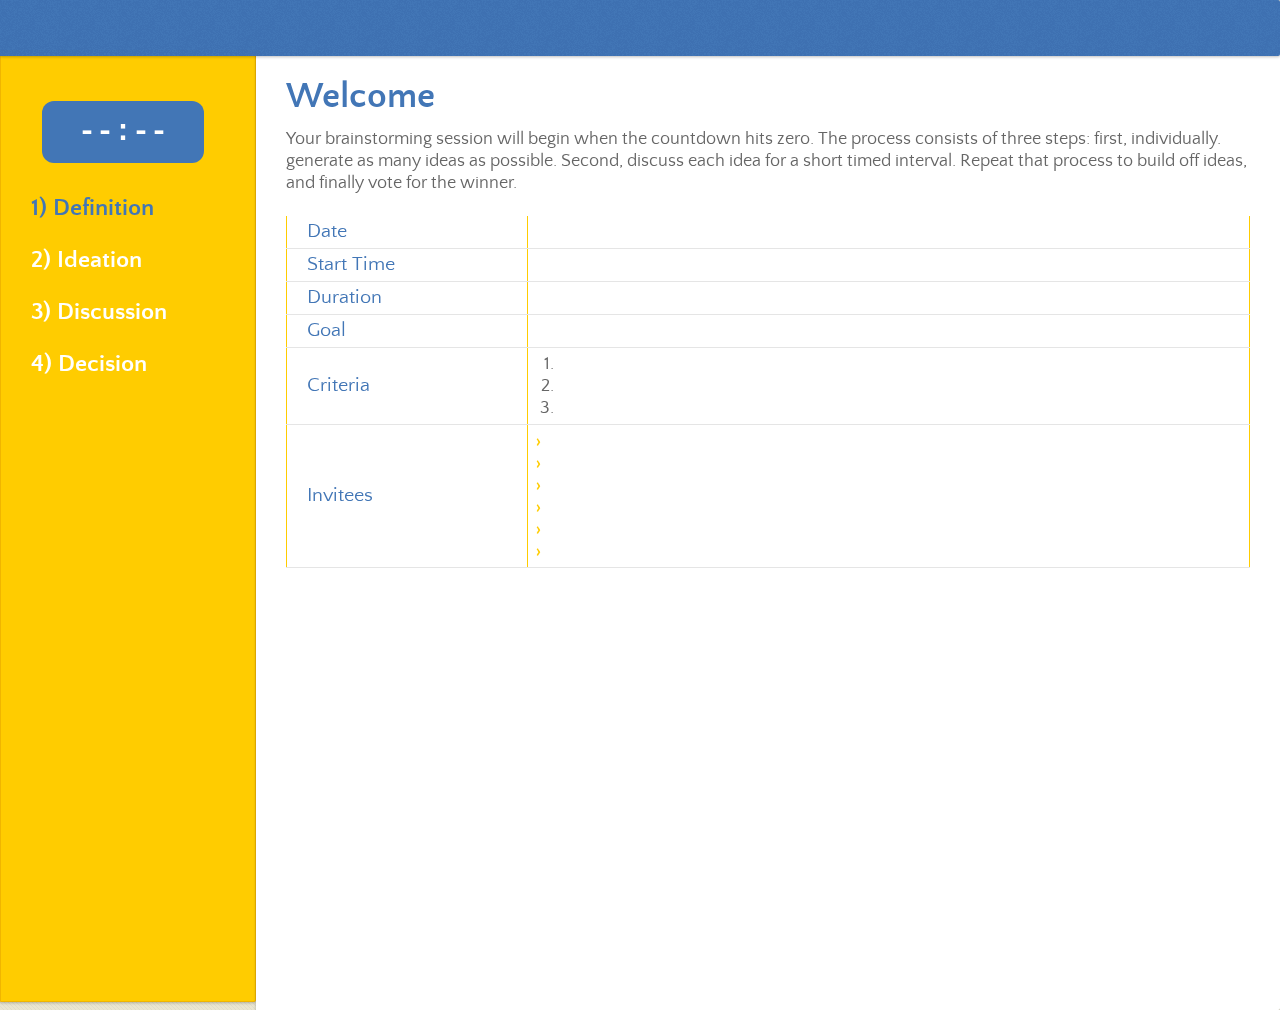
==== commit e6bcb4da: "Submit ideas to the database" ====
--- a/begin.html
+++ b/begin.html
@@ -24,7 +24,7 @@
         <span id="goal"></span>
       </div>
       <div id="sidebar">
-        <div id="clock">01:00</div>
+        <div id="clock">--:--</div>
         <div id="definition" class="active stage">1) Definition</div>
         <div id="ideation" class="stage">2) Ideation</div>
         <div id="discussion" class="stage">3) Discussion</div>
@@ -90,9 +90,9 @@
           }
 
           var key = getFirebaseKey();
-          var ref = new Firebase(getStormSessionUrl(key));
+          var ref = new Firebase(getSessionUrl(key));
 
-          ref.on("value", function(snapshot) {
+          ref.once("value", function(snapshot) {
             var session = snapshot.val();
             $("#date").html(session.date);
             $("#time").html(formatTime(session.time));
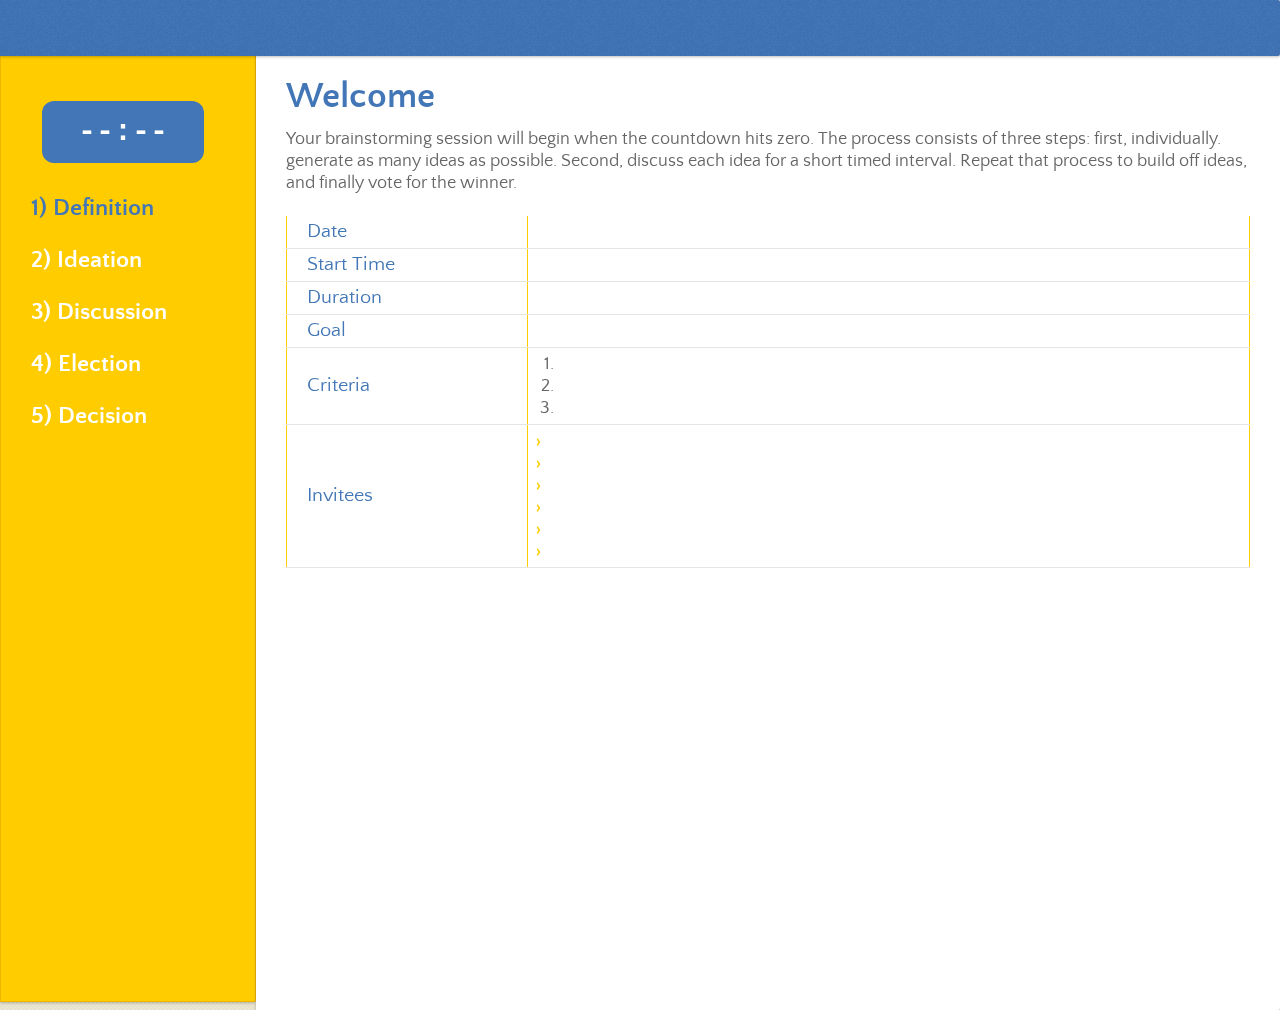
==== commit f70443ac: "Create election page" ====
--- a/begin.html
+++ b/begin.html
@@ -25,10 +25,11 @@
       </div>
       <div id="sidebar">
         <div id="clock">--:--</div>
-        <div id="definition" class="active stage">1) Definition</div>
+        <div id="definition" class="stage active">1) Definition</div>
         <div id="ideation" class="stage">2) Ideation</div>
         <div id="discussion" class="stage">3) Discussion</div>
-        <div id="decision" class="stage">4) Decision</div>
+        <div id="election" class="stage">4) Election</div>
+        <div id="decision" class="stage">5) Decision</div>
       </div>
       <div id="main">
         <div id="section-title" class="section-title">Welcome</div>
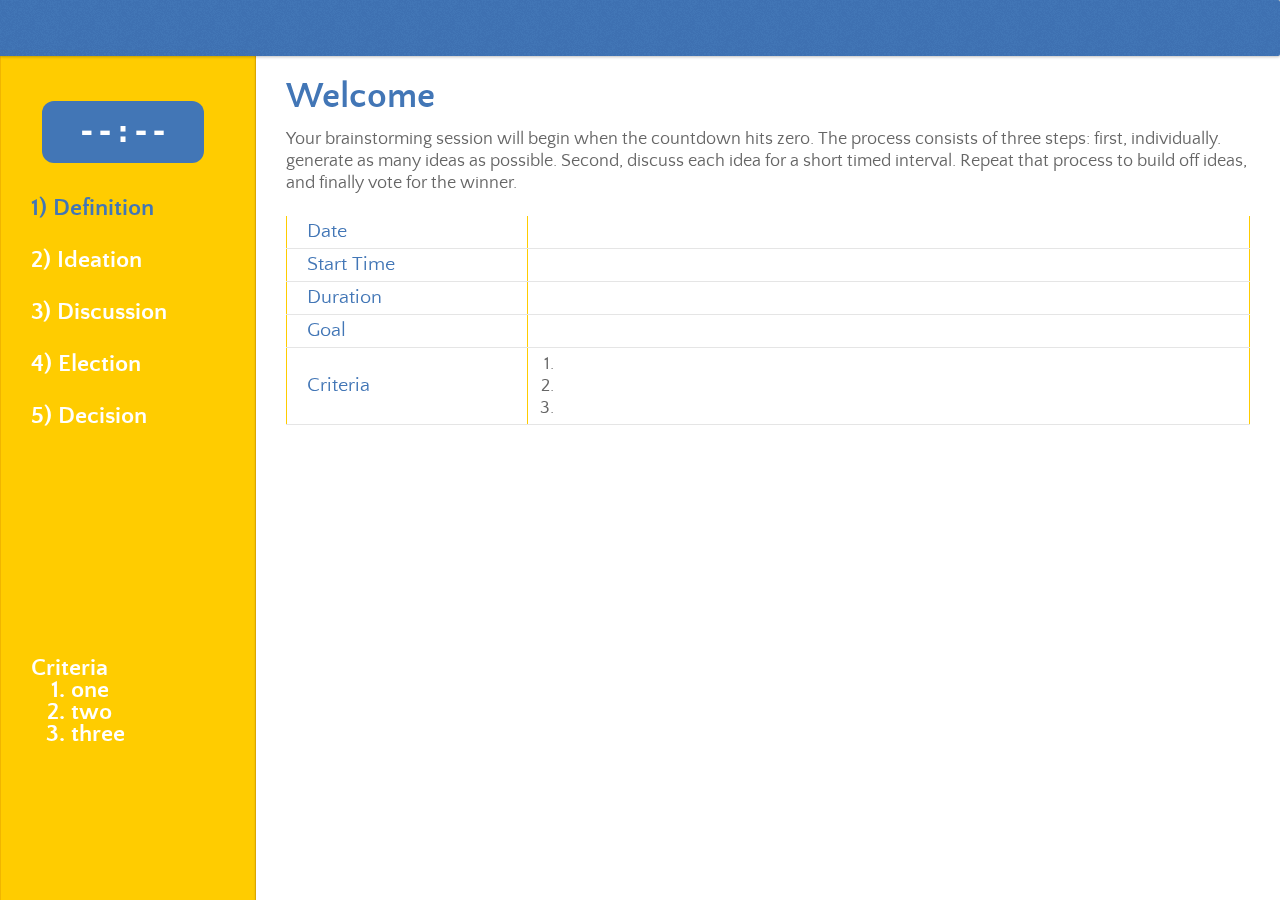
==== commit 4b39cc8c: "Add criteria in sidebar" ====
--- a/begin.html
+++ b/begin.html
@@ -30,6 +30,14 @@
         <div id="discussion" class="stage">3) Discussion</div>
         <div id="election" class="stage">4) Election</div>
         <div id="decision" class="stage">5) Decision</div>
+        <div class="criteria-list">
+          Criteria
+          <ol>
+            <li id="criteria1">one</li>
+            <li id="criteria2">two</li>
+            <li id="criteria3">three</li>
+          </ol>
+        </div>
       </div>
       <div id="main">
         <div id="section-title" class="section-title">Welcome</div>
@@ -56,29 +64,16 @@
           </tr>
           <tr>
             <td><label>Goal</label></td>
-            <td id="goal"></td>
+            <td id="goal-info"></td>
           </tr>
           <tr>
             <td><label>Criteria</label></td>
             <td>
               <ol>
-                <li id="criteria1"></li>
-                <li id="criteria2"></li>
-                <li id="criteria3"></li>
+                <li id="criteria1-info"></li>
+                <li id="criteria2-info"></li>
+                <li id="criteria3-info"></li>
               </ol>
-            </td>
-          </tr>
-          <tr>
-            <td><label>Invitees</label></td>
-            <td>
-              <ul>
-                <li id="email1"></li>
-                <li id="email2"></li>
-                <li id="email3"></li>
-                <li id="email4"></li>
-                <li id="email5"></li>
-                <li id="email6"></li>
-              </ul>
             </td>
           </tr>
         </table>
@@ -100,15 +95,13 @@
             initBeginClock(session.date, session.time, session.duration);
             $("#duration").html(session.duration+" minutes");
             $("#goal").html(session.goal);
+            $("#goal-info").html(session.goal);
             $("#criteria1").html(session.criteria1);
             $("#criteria2").html(session.criteria2);
             $("#criteria3").html(session.criteria3);
-            $("#email1").html(session.email1);
-            $("#email2").html(session.email2);
-            $("#email3").html(session.email3);
-            $("#email4").html(session.email4);
-            $("#email5").html(session.email5);
-            $("#email6").html(session.email6);
+            $("#criteria1-info").html(session.criteria1);
+            $("#criteria2-info").html(session.criteria2);
+            $("#criteria3-info").html(session.criteria3);
           }, function (errorObject) {
             console.log("The read failed: " + errorObject.code);
           });
--- a/stylesheets/custom.css
+++ b/stylesheets/custom.css
@@ -61,6 +61,10 @@
   margin-top: 8px;
 }
 
+.long-input {
+  width: 450px;
+}
+
 label {
   font-size: 20px;
   color: #4276b6;
@@ -149,7 +153,7 @@
   margin-top: 50px;
   min-height: 100vh;
   padding: 30px;
-  position: absolute; /* fixed or absolute or relative */
+  position: fixed;
   background: #ffffff;
   -moz-box-shadow: 0px 1px 3px rgba(0, 0, 0, 0.25);
   -webkit-box-shadow: 0px 1px 3px rgba(0, 0, 0, 0.25);
@@ -163,28 +167,10 @@
   border-radius: 0px 2px 2px 0px;
   font-size: 18px;
 }
-/*
-#topbar {
-  border: 1px solid #000;
-  width: 100%;
-  height: 50px; 
-  background: #ff0000;
-}
-
-#sidebar {
+
+#main.scrollable {
   position: absolute;
-  top:0; bottom:0; left:0;
-  margin-top: 50px;
-  width: 150px;
-  background: #00ff00;
-}
-
-#main {
-  border: 1px solid #000;
-  height: 100%;
-  left: 20%;
-  background: #0000ff;
-}*/
+}
 
 .stage {
   font-size: 24px;
@@ -195,6 +181,14 @@
 
 .active.stage {
   color: #4276b6;
+}
+
+.criteria-list {
+  font-size: 24px;
+  font-weight: bold;
+  color: white;
+  padding: 15px 30px;
+  margin-top: 200px;
 }
 
 #clock {
@@ -212,3 +206,99 @@
   border-radius: 12px;
 }
 
+#counter {
+  font-size: 22px;
+  font-weight: bold;
+  color: #ffcc00;
+  margin-bottom: 10px;
+}
+
+.vote-container {
+  margin-top: 30px;
+  overflow: auto;
+}
+
+.vote-boxes {
+  float: left;
+  width: 100px;
+}
+
+.vote-boxes label {
+  display: inline-block;
+  text-align: center;
+  margin: 0 0.2em;
+}
+.vote-boxes label input[type="radio"] {
+  display: block;
+  margin: 0.5em auto;
+}
+
+.vote-information {
+  margin-left: 100px;
+}
+
+.vote-title {
+  font-size: 20px;
+  font-weight: bold;
+  color: #4276b6;
+}
+
+#predecision {
+  margin-top: 100px;
+  text-align: center;
+}
+
+#decision-box {
+  margin-top: 100px;
+  padding: 20px;
+  -moz-border-radius: 3px;
+  -webkit-border-radius: 3px;
+  -o-border-radius: 3px;
+  -ms-border-radius: 3px;
+  -khtml-border-radius: 3px;
+  border-radius: 3px;
+  border: 4px solid #4276b6;
+}
+
+#decision-title {
+  font-size: 36px;
+  font-weight: bold;
+  color: #4276b6;
+  margin-bottom: 20px;
+  text-align: center;
+}
+
+#decision-description {
+  text-align: center;
+}
+
+.bottom-right {
+  float: right;
+  margin-top: 100px;
+}
+
+.survey-title {
+  font-size: 20px;
+  color: #4276b6;
+  margin: 10px;
+}
+
+.survey-question {
+  padding-top: 30px;
+  padding-left: 30px;
+  margin-bottom: 140px;
+}
+
+.vote-boxes.survey {
+  width: 500px;
+  padding-left: 100px;
+  float: none;
+}
+
+.survey-spacing {
+  margin-bottom: 80px;
+}
+
+.survey-textarea {
+  margin-left: 10px;
+}
